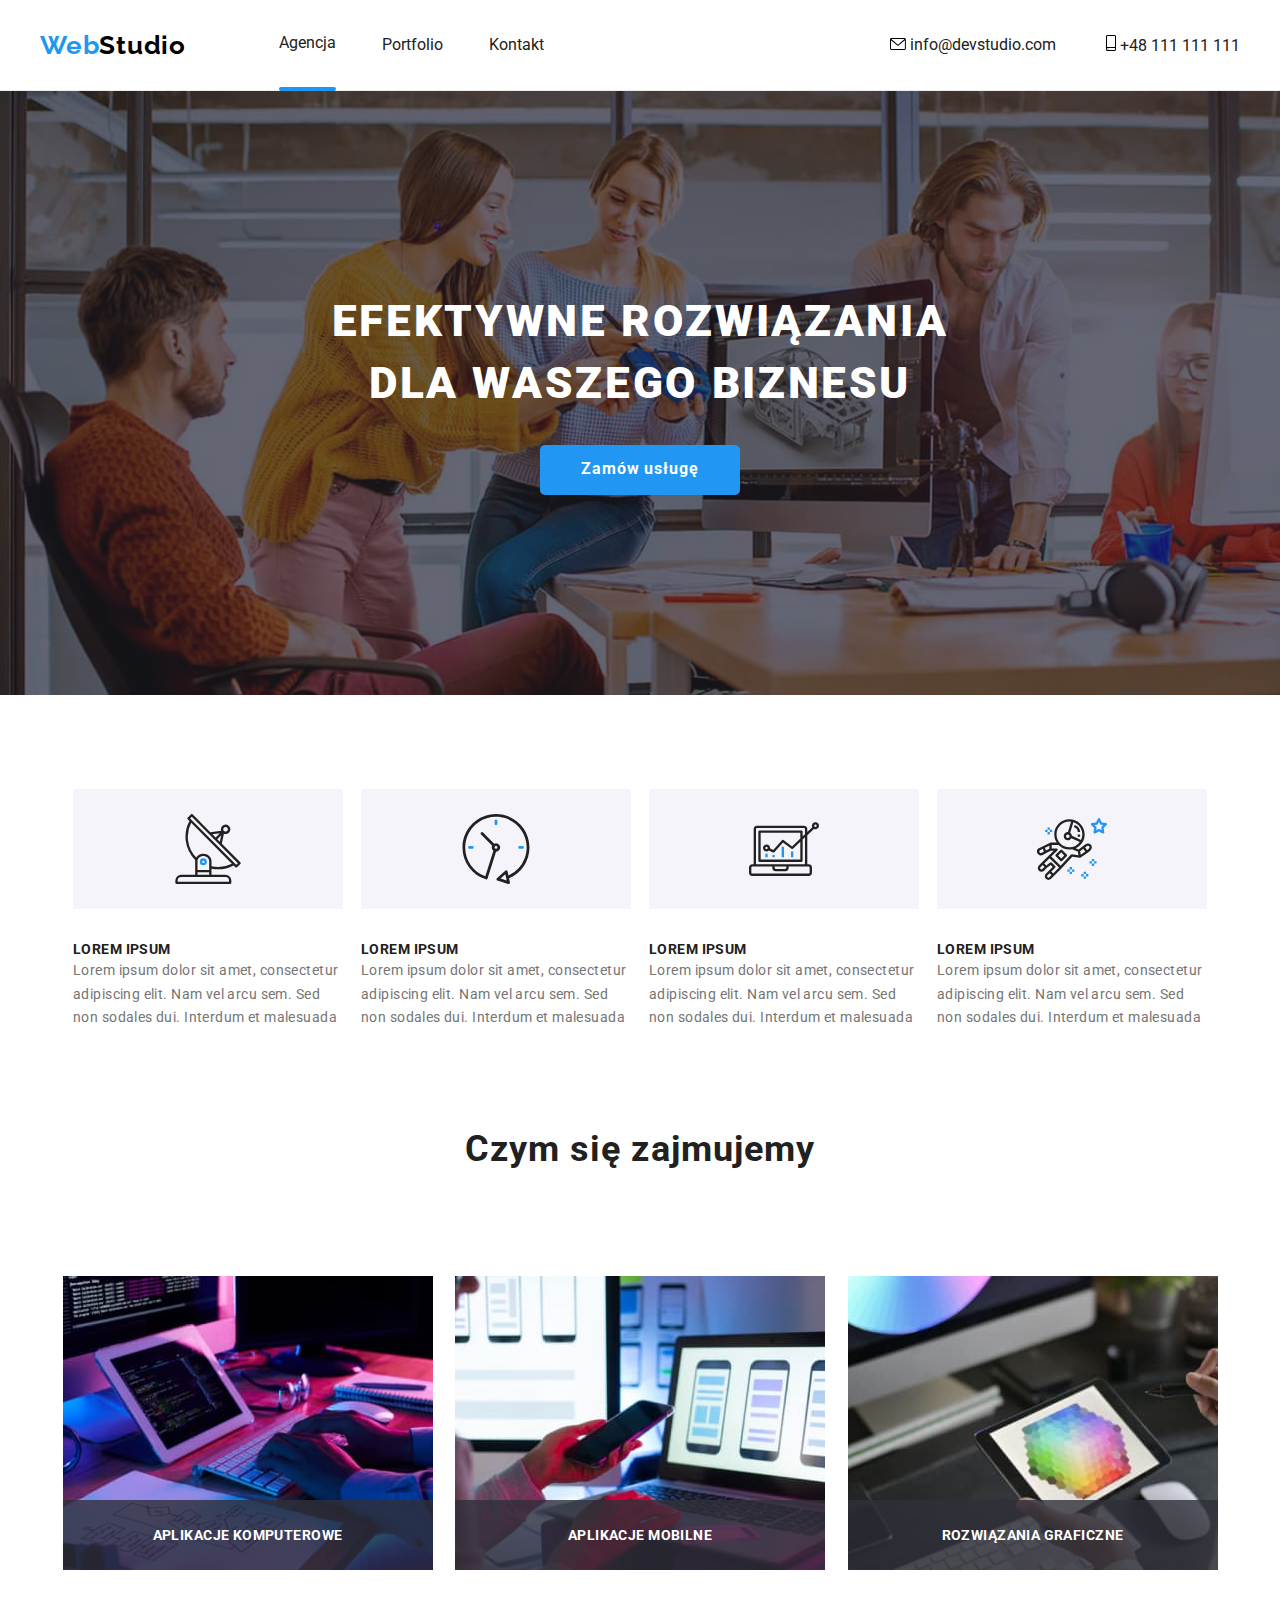
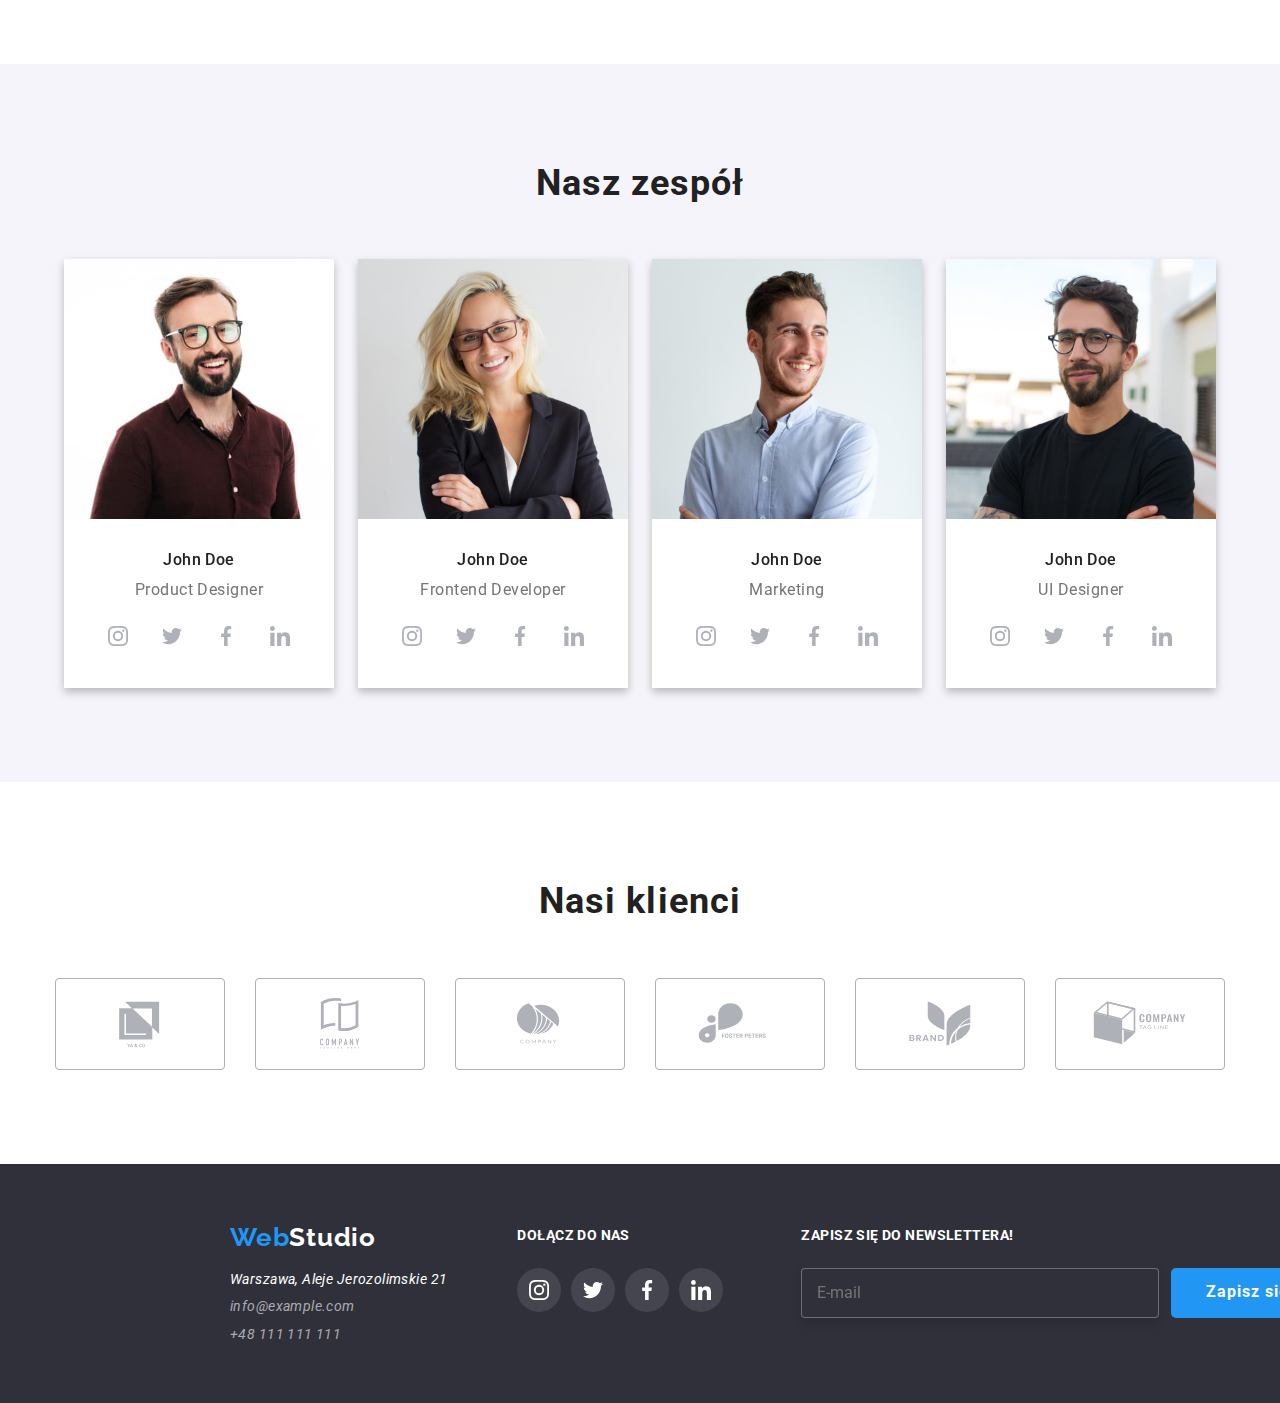
==== index.html @ e1f5998e "1" ====
<!DOCTYPE html>
<html lang="en">
  <head>
    <meta charset="UTF-8" />
    <meta http-equiv="X-UA-Compatible" content="IE=edge" />
    <meta name="viewport" content="width=device-width, initial-scale=1.0" />
    <title>Studio</title>
    <link
      rel="stylesheet"
      href="https://cdnjs.cloudflare.com/ajax/libs/modern-normalize/1.0.0/modern-normalize.min.css"
    />
    <link rel="stylesheet" href="css/styles.css" />
    <link rel="preconnect" href="https://fonts.googleapis.com" />
    <link rel="preconnect" href="https://fonts.gstatic.com" crossorigin />
    <link
      href="https://fonts.googleapis.com/css2?family=Raleway:wght@700&family=Roboto:wght@400;500;700;900&display=swap"
      rel="stylesheet"
    />
  </head>
  <body class="body">
    <div class="header-border">
      <header class="header container">
        <div class="nav-div">
          <div class="logo-div">
            <a href="index.html" class="logo"><span class="logo-blue">Web</span><span class="logo-black">Studio</span></a>
          </div>
          <nav class="navigation">
            <ul class="address-list list">
              <li class="address-list-li">
                <a href="index.html" class="subpages link active">Agencja</a>
              </li>
              <li class="address-list-li">
                <a href="portfolio.html" class="subpages link ">Portfolio</a>
              </li>
              <li class="address-list-li"><a href="#kontakt" class="subpages link">Kontakt</a></li>
            </ul>
          </nav>

          <a href="mailto:info@devstudio.com" class="subpages link header-mail"
            ><svg class="subpages" alt="mail icon" width="16" height="12">
              <use href="./images/icons.svg#icon-mail"></use>
            </svg>
            info@devstudio.com</a
          >

          <a href="tel:+48111111111" class="subpages link header-tel"
            ><svg class="phone-icon" alt="phone icon" width="10" height="16">
              <use href="./images/icons.svg#icon-phone"></use>
            </svg>
            +48 111 111 111</a
          >
        </div>
      </header>
    </div>
    <main>
      <div class="background-div">
        <section class="section container headline-main-div">
          <h1 class="headline-main">EFEKTYWNE ROZWIĄZANIA DLA WASZEGO BIZNESU</h1>
          <div class="btn-prim-div">
            <button type="button" class="btn-primary" data-modal-open>Zamów usługę</button>
          </div>
        </section>
      </div>

      <ul class="list main-description container">
        <li class="main-site-description">
          <div class="main-site-description-svg" width="270" height="120">
            <svg alt="radar" class="main-svg-descriptions-descriptions" width="70" height="70">
              <use href="./images/icons.svg#icon-antenna"></use>
            </svg>
          </div>
          <h3>LOREM IPSUM</h3>
          <p>
            Lorem ipsum dolor sit amet, consectetur adipiscing elit. Nam vel arcu sem. Sed non
            sodales dui. Interdum et malesuada
          </p>
        </li>
        <li class="main-site-description">
          <div class="main-site-description-svg" width="270" height="120">
            <svg alt="radar" class="main-svg-descriptions" width="70" height="70">
              <use href="./images/icons.svg#icon-clock"></use>
            </svg>
          </div>
          <h3>LOREM IPSUM</h3>
          <p>
            Lorem ipsum dolor sit amet, consectetur adipiscing elit. Nam vel arcu sem. Sed non
            sodales dui. Interdum et malesuada
          </p>
        </li>
        <li class="main-site-description">
          <div class="main-site-description-svg" width="270" height="120">
            <svg alt="radar" class="main-svg-descriptions" width="70" height="70">
              <use href="./images/icons.svg#icon-diagram"></use>
            </svg>
          </div>
          <h3>LOREM IPSUM</h3>
          <p>
            Lorem ipsum dolor sit amet, consectetur adipiscing elit. Nam vel arcu sem. Sed non
            sodales dui. Interdum et malesuada
          </p>
        </li>
        <li class="main-site-description">
          <div class="main-site-description-svg" width="270" height="120">
            <svg alt="radar" class="main-svg-descriptions" width="70" height="70">
              <use href="./images/icons.svg#icon-astronaut"></use>
            </svg>
          </div>
          <h3>LOREM IPSUM</h3>
          <p>
            Lorem ipsum dolor sit amet, consectetur adipiscing elit. Nam vel arcu sem. Sed non
            sodales dui. Interdum et malesuada
          </p>
        </li>
      </ul>

      <section class="section container">
        <h2 class="headline-second">Czym się zajmujemy</h2>

        <ul class="main-imgs list">
          <li class="main-imgs-li">
            <img class="main-image" src="images/job/box1.jpg" alt="komputer" width="370" height="294" />
            <span class="main-imgs-text" width="370" height="70px">Aplikacje komputerowe</span>
          </li>

          <li class="main-imgs-li">
            <img class="main-image" src="images/job/box2.jpg" alt="laptop" width="370" height="294" />
            <span class="main-imgs-text" width="370" height="70px">Aplikacje mobilne</span>
          </li>

          <li class="main-imgs-li">
            <img class="main-image" src="images/job/box3.jpg" alt="tablet" width="370" height="294" />
            <span class="main-imgs-text" width="370" height="70px">Rozwiązania graficzne</span>
          </li>
        </ul>
      </section>
      <div class="third-section-bcgd">
        <section class="container section">
          <h2 class="headline-second">Nasz zespół</h2>
          <ul class="main-crew list">
            <li class="main-crew-li">
              <figure class="main-crew-fig">
                <img src="images/crew/1.jpg" alt="John Doe" width="270" height="260" />
                <figcaption>
                  <ul class="crew-list list">
                    <li class="crew-name">John Doe</li>
                    <li class="crew-tag">Product Designer</li>
                    <ul class="social-list list">
                      <li clas="social-list-item link">
                         <a class="social-list-link" href="#">
                          <svg class="social-icon" alt="Instagram icon" width="20" height="20">
                            <use href="./images/icons.svg#icon-instagram"></use>
                          </svg>
                        </a>
                      </li>
                      <li clas="social-list-item link">
                        <a class="social-list-link" href="#">
                          <svg class="social-icon" alt="Twitter icon" width="20" height="20">
                            <use href="./images/icons.svg#icon-twitter"></use>
                          </svg>
                        </a>
                      </li>
                      <li clas="social-list-item link">
                        <a class="social-list-link" href="#">
                          <svg class="social-icon" alt="Facebook icon" width="20" height="20">
                            <use href="./images/icons.svg#icon-facebook"></use>
                          </svg>
                        </a>
                      </li>
                      <li clas="social-list-item link">
                        <a class="social-list-link" href="#">
                          <svg class="social-icon" alt="LinkedIn icon" width="20" height="20">
                            <use href="./images/icons.svg#icon-linkedin"></use>
                          </svg>
                        </a>
                      </li>
                    </ul>
                  </ul>
                </figcaption>
              </figure>
            </li>

            <li class="main-crew-li">
              <figure class="main-crew-fig">
                <img src="images/crew/2.jpg" alt="John Doe2" width="270" height="260" />
                <figcaption>
                  <ul class="crew-list list">
                    <li class="crew-name">John Doe</li>
                    <li class="crew-tag">Frontend Developer</li>
                    <ul class="social-list list">
                      <li clas="social-list-item link">
                         <a class="social-list-link" href="#">
                          <svg class="social-icon" alt="Instagram icon" width="20" height="20">
                            <use href="./images/icons.svg#icon-instagram"></use>
                          </svg>
                        </a>
                      </li>
                      <li clas="social-list-item link">
                        <a class="social-list-link" href="#">
                          <svg class="social-icon" alt="Twitter icon" width="20" height="20">
                            <use href="./images/icons.svg#icon-twitter"></use>
                          </svg>
                        </a>
                      </li>
                      <li clas="social-list-item link">
                        <a class="social-list-link" href="#">
                          <svg class="social-icon" alt="Facebook icon" width="20" height="20">
                            <use href="./images/icons.svg#icon-facebook"></use>
                          </svg>
                        </a>
                      </li>
                      <li clas="social-list-item link">
                        <a class="social-list-link" href="#">
                          <svg class="social-icon" alt="LinkedIn icon" width="20" height="20">
                            <use href="./images/icons.svg#icon-linkedin"></use>
                          </svg>
                        </a>
                      </li>
                    </ul>
                  </ul>
                </figcaption>
              </figure>
            </li>

            <li class="main-crew-li">
              <figure class="main-crew-fig">
                <img src="images/crew/3.jpg" alt="John Doe3" width="270" height="260" />
                <figcaption>
                  <ul class="crew-list list">
                    <li class="crew-name">John Doe</li>
                    <li class="crew-tag">Marketing</li>
                    <ul class="social-list list">
                      <li clas="social-list-item link">
                      <a class="social-list-link" href="#">
                          <svg class="social-icon" alt="Instagram icon" width="20" height="20">
                            <use href="./images/icons.svg#icon-instagram"></use>
                          </svg>
                        </a>
                      </li>
                      <li clas="social-list-item link">
                        <a class="social-list-link" href="#">
                          <svg class="social-icon" alt="Twitter icon" width="20" height="20">
                            <use href="./images/icons.svg#icon-twitter"></use>
                          </svg>
                        </a>
                      </li>
                      <li clas="social-list-item link">
                        <a class="social-list-link" href="#">
                          <svg class="social-icon" alt="Facebook icon" width="20" height="20">
                            <use href="./images/icons.svg#icon-facebook"></use>
                          </svg>
                        </a>
                      </li>
                      <li clas="social-list-item link">
                        <a class="social-list-link" href="#">
                          <svg class="social-icon" alt="LinkedIn icon" width="20" height="20">
                            <use href="./images/icons.svg#icon-linkedin"></use>
                          </svg>
                        </a>
                      </li>
                    </ul>
                  </ul>
                </figcaption>
              </figure>
            </li>

            <li class="main-crew-li">
              <figure class="main-crew-fig">
                <img src="images/crew/4.jpg" alt="John Doe4" width="270" height="260" />
                <figcaption>
                  <ul class="crew-list list">
                    <li class="crew-name">John Doe</li>
                    <li class="crew-tag">UI Designer</li>
                    <ul class="social-list list">
                      <li clas="social-list-item link">
                        <a class="social-list-link" href="#">
                          <svg class="social-icon" alt="Instagram icon" width="20" height="20">
                            <use href="./images/icons.svg#icon-instagram"></use>
                          </svg>
                        </a>
                      </li>
                      <li clas="social-list-item link">
                        <a class="social-list-link" href="#">
                          <svg class="social-icon" alt="Twitter icon" width="20" height="20">
                            <use href="./images/icons.svg#icon-twitter"></use>
                          </svg>
                        </a>
                      </li>
                      <li clas="social-list-item link">
                        <a class="social-list-link" href="#">
                          <svg class="social-icon" alt="Facebook icon" width="20" height="20">
                            <use href="./images/icons.svg#icon-facebook"></use>
                          </svg>
                        </a>
                      </li>
                      <li clas="social-list-item link">
                        <a class="social-list-link" href="#">
                          <svg class="social-icon" alt="LinkedIn icon" width="20" height="20">
                            <use href="./images/icons.svg#icon-linkedin"></use>
                          </svg>
                        </a>
                      </li>
                    </ul>
                  </ul>
                </figcaption>
              </figure>
            </li>
          </ul>
        </section>
      </div>
      <section class="section">
        <h2 class="headline-second">Nasi klienci</h2>
        <div class="container clients-div">
          <ul class="list clients-list">
            <li class="clients-list-li">
              <a class="client-list-link" href="#">
              <svg class="clients-list-svg" width="106" height="60">
                <use href="./images/icons.svg#icon-Logo"></use>
              </svg></a>
            </li>
            <li class="clients-list-li">
              <a class="client-list-link" href="#">
              <svg class="clients-list-svg" width="106" height="60">
                <use href="./images/icons.svg#icon-Logo1"></use>
              </svg></a>
            </li>
            <li class="clients-list-li">
              <a class="client-list-link" href="#">
              <svg class="clients-list-svg" width="106" height="60">
                <use href="./images/icons.svg#icon-Logo2"></use>
              </svg></a>
            </li>
            <li class="clients-list-li">
              <a class="client-list-link" href="#">
              <svg class="clients-list-svg" width="106" height="60">
                <use href="./images/icons.svg#icon-Logo3"></use>
              </svg></a>
            </li>
            <li class="clients-list-li">
              <a class="client-list-link" href="#">
              <svg class="clients-list-svg" width="106" height="60">
                <use href="./images/icons.svg#icon-Logo4"></use>
              </svg></a>
            </li>
            <li class="clients-list-li">
              <a class="client-list-link" href="#">
              <svg class="clients-list-svg" width="106" height="60">
                <use href="./images/icons.svg#icon-Logo5"></use>
              </svg></a>
            </li>
          </ul>
        </div>

      </section>
    </section>
    </main>

    <footer class="footer">
      <div class="container">
        <ul class="list footer-flex">
        <li><a href="index.html" class="logo"><span class="logo-blue">Web</span><span class="logo-white">Studio</span></a>
        <address class="address">
          <ul class="address-list-footer list">
            <li class="footer-list-li">
              <a href="https://goo.gl/maps/sYoEFAyqpLNGCCFF7" class="address-place subpages link"
                >Warszawa, Aleje Jerozolimskie 21</a
              >
            </li>
            <li class="footer-list-li">
              <a href="mailto:info@example.com" class="address-mail subpages link"
                >info@example.com</a
              >
            </li>
            <li class="footer-list-li">
              <a href="tel:+48111111111" class="address-phone subpages link">+48 111 111 111</a>
            </li>
          </ul>
        </address></li>
        <li><div class="social-link-footer">
          <h3 class="footer-sign footer-form-head">Dołącz do nas</h3>
          <ul class="social-footer list">
                      <li clas="social-footer-item link">
                        <a class="social-a-footer" href="#">
                          <svg class="social-icon-footer" alt="Instagram icon" width="20" height="20">
                            <use href="./images/icons.svg#icon-instagram"></use>
                          </svg>
                        </a>
                      </li>
                      <li clas="social-footer-item link">
                        <a class="social-a-footer" href="#">
                          <svg class="social-icon-footer" alt="Twitter icon" width="20" height="20">
                            <use href="./images/icons.svg#icon-twitter"></use>
                          </svg>
                        </a>
                      </li>
                      <li clas="social-footer-item link">
                        <a class="social-a-footer" href="#">
                          <svg class="social-icon-footer" alt="Facebook icon" width="20" height="20">
                            <use href="./images/icons.svg#icon-facebook"></use>
                          </svg>
                        </a>
                      </li>
                      <li clas="social-footer-item link">
                        <a class="social-a-footer" href="#">
                          <svg class="social-icon-footer" alt="LinkedIn icon" width="20" height="20">
                            <use href="./images/icons.svg#icon-linkedin"></use>
                          </svg>
                        </a>
                      </li>
                    </ul></div></li>
        <li class="footer-form">
          <h2 class="footer-form-head">Zapisz się do newslettera!</h2>
          <form action="#">
            <span class="footer-form-span">
              <label for=""><input type="text" class="form-text" placeholder="E-mail"></label>
              <button type="button" class="form-btn">Zapisz się
              <svg class="footer-form-svg">
                <use href="./images/icons.svg#icon-plane"></use>
              </svg>
            </button>
            </span>
          </form>
        </li>
        </ul>
      </div>
    </footer>

    <div class="backdrop is-hidden" data-modal>
      <div class="modal"><svg type="button" class="close-btn" data-modal-close width="18" height="18">
        <use href="./images/icons.svg#icon-x"></use></button></svg>
        <h2 class="modal-title">Zostaw swoje dane w formularzu poniżej</h2>
        <form class="form" action="#">
          <label for="user-name" class="modal-set">
            Imię
            <span class="modal-form-input-box"><input type="text" name="username" class="modal-form-input-area"/>
          <svg class="modal-svg" width="18" height="18" alt="icon of person">
            <use href="./images/icons.svg#icon-person"></use>
          </svg></span></label>
         <label for="user-name" class="modal-set" class="modal-form-input-box">
            Telefon
            <span class="modal-form-input-box"><input type="text" name="phone" class="modal-form-input-area"/>
          <svg class="modal-svg" width="18" height="18" alt="icon of person">
            <use href="./images/icons.svg#icon-tel"></use>
          </svg></span></label>
          <label for="user-name" class="modal-set">
            Email
            <span class="modal-form-input-box"><input type="text" name="email" class="modal-form-input-area"/>
          <svg class="modal-svg" width="18" height="18" alt="icon of person">
            <use href="./images/icons.svg#icon-mailto"></use>
          </svg></span></label>
          <label for="user-name" class="modal-set">
            Komentarz
            <span class="modal-textarea">
              <textarea name="comments" rows="5" class="modal-form-textarea" placeholder="Wprowadź tekst">
              </textarea></span></label>
            <span class="modal-form-policy">
              <input type="checkbox" name="user-policy" class="policy-check visually-hiden" id="user-policy"/>
              <label for="user-policy" class="policy-text">
                Oświadczam iż akceptuję <a href="#" class="policy-link">Regulamin</a> i <a href="#" class="policy-link">Politykę Prywatności.</a></label>
            </span>
          <button type="submit" class="submit-btn">Wyślij</button>
        </form>
      </div>
    </div>
    <script src="./js/modal.js"></script>
  </body>
</html>
---- css/styles.css ----
:root {
  --blue: #2196f3;
  --black: #212121;
  --grey: #757575;
  --background: #2f303a;
  --white: #ffffff;
  --logo-font: 'Raleway';
  --body-font: 'Roboto';
  --btn-background: #f5f4fa;
  --portfolio-frames: #eeeeee;
  --header-border: #ECECEC;
  --svg-color:#afb1b8;
  --gradient:rgba(47, 48, 58, 0.4);

}

body {
  font-family: var(--body-font);
  font-style: normal;
  color: var(--grey);
  max-width: 1600px;
  margin: 0 auto;
}

h1, h2, h3, h4, h5, h6,
ul, ol , p{
margin: 0;
padding: 0;
}

 .container {
   width: 1200px;
   padding:  0px 15px;
   margin-right: auto;
   margin-left: auto;
 }
 img{
   display: block;
 }


/* =========================================== HEADER & FOOTER ============================================= */
.logo{
  text-decoration: none;
}
.logo-blue,
.logo-black,
.logo-white {
  font-family: var(--logo-font);
  font-weight: 700;
  font-size: 26px;
  line-height: 1;

  /* identical to box height */
  letter-spacing: 0.03em;
}

.logo-blue {
  color: var(--blue);
}
.logo-black {
  color: black;
}
.logo-white {
  color: var(--white);
}
.subpages,
.header-tel,
.header-mail {
  text-decoration: none;
  color: var(--black);

  transition-property: color, fill;
  transition-duration: 250ms;
  transition-timing-function: cubic-bezier(0.4, 0, 0.2, 1);
  transition-delay: 0;
 
}
.subpages:hover,
.subpages:focus{
  color: var(--blue);
  transform: color;
}
.address-place,
.address-mail,
.address-phone {
  font-weight: 400;
  font-size: 14px;
  line-height: 1;
 
  /* or 171% */
  letter-spacing: 0.03em;
}
.address-place {
  color: rgb(255, 255, 255);
}
.address-mail,
.address-phone {
  color: rgba(255, 255, 255, 0.6);
}
.footer {
  background-color: var(--background);
  padding: 60px 215px;
}
.list {
  list-style: none;
}
.link{
  text-decoration: none;
}
.nav-div {
  display: flex;
  align-items: center;
}
.header-border{
border-bottom: 1px solid var(--header-border);
}
.header{
  
  color:var(--grey);
  padding: 32px 0px;
}
.logo-div{
  margin-right: 93px;
 
}
.address-list{
  display: flex;
  align-items: center;
}
.address-list-li:not(:last-child) {
  margin-right: 46px;
}
.header-mail{
  margin-left: auto;
  margin-right: 50px;
}


.footer-list-li:not(:last-child){
padding-bottom: 9px;
}
.footer-list-li:first-child{
  padding-top: 20px;
}
.header-tel:hover,
.header-tel:focus,
.header-mail:hover,
.header-mail:focus{
  color: var(--blue);
  fill: var(--blue);
}
.social-link-footer{
  width: 206px;
  height: 80px; 
}
.footer-flex{
  display: flex;
  flex-wrap: wrap;
  justify-content: left;
  /* align-items: center; */
}

.social-a-footer{
  display: flex;
  align-items: center;
  justify-content: space-around;
  width: 44px;
  height: 44px;
  border-radius:100%;
  background: rgba(255, 255, 255, 0.1);
  fill: var(--white);
  transition-property: background;
  transition-duration: 250ms;
  transition-timing-function: cubic-bezier(0.4, 0, 0.2, 1);
  transition-delay: 0;
}
.social-a-footer:hover,
.social-a-footer:focus{
  background: var(--blue);
  fill: var(--white);
  transform: background;
}

.social-footer{
  display: flex;
  align-items: center;
  justify-content: space-between;
  height: 44px;
}
.address{
  margin-right: 70px;
  
}
.footer-sign{
  color: var(--white);
  font-weight: 700;
  margin-bottom: 20px;
}

.footer-form-head{
  font-size: 14px;
  line-height: 1.71;
  letter-spacing: 0.03em;
  text-transform: uppercase;
  color: var(--white);
  margin-bottom: 20px;
}
.footer-form-span{
  display: flex;
  width: 100%;
}
.footer-form{
  margin-left: 78px;
}
.form-text{
  display: block;
  width: 358px;
  height: 50px;
  background-color:var(--background);
  border: 1px solid rgba(255, 255, 255, 0.3);
  box-sizing: border-box;
  filter: drop-shadow(0px 4px 4px rgba(0, 0, 0, 0.15));
  border-radius: 4px;
  color: var(--grey);
  padding: 16px 15px;
  margin-right: 12px;
}
.footer-form-svg{
  width: 24px;
  height: 24px;
  margin-left: 24px;
}


/* =============================================== BUTTONS ================================================== */
.btn-primary,
.submit-btn,
.form-btn{
  width: 200px;
  height: 50px;
  background-color: var(--blue);
  font-weight: 700;
  font-size: 16px;
  letter-spacing: 0.06em;
  cursor: pointer;
  color: var(--white);
  border-radius: 5px;
  border: none;
  display: block;
}

.btn-list {
  height: 38px;
  background-color: var(--btn-background);
  border-radius: 5px;
  cursor: pointer;
  border: none;

  transition-property: color,
  background-color, box-shadow;
  transition-duration: 250ms;
  transition-timing-function: cubic-bezier(0.4, 0, 0.2, 1);
  transition-delay: 0;
}
.btn-list:hover,
.btn-list:focus {
  background-color: var(--blue);
  color: var(--white);
  box-shadow: 0px 3px 1px rgba(0, 0, 0, 0.1),
  0px 1px 2px rgba(0, 0, 0, 0.08),
  0px 2px 2px rgba(0, 0, 0, 0.12);
  font-weight: bold;
  transform: color, background-color, box-shadow;
}
.close-btn{
  position: absolute;
  width: 30px;
  height: 30px;
  padding: 5px;
  top: 8px;
  right: 8px;
  border: 1px solid rgba(0, 0, 0, 0.1);
  border-radius: 50%;
  cursor: pointer;
  background-color: var(--white);
}
.submit-btn{
  margin: 0 auto;
}
.form-btn {
  display: flex;
  align-items: center;
  justify-content: center;
}
/* ================================================= MAIN SITE ============================================ */
.headline-main {
  font-weight: 900;
  font-size: 44px;
  width: 695px;
  line-height: 1.4;
  text-align: center;
  letter-spacing: 0.06em;
  text-transform: uppercase;
  color: var(--white);
  padding-top: 106px;
  padding-bottom: 30px;
  
}
.headline-second {
  font-weight: 700;
  font-size: 36px;
  line-height: 1.43;
  text-align: center;
  letter-spacing: 0.03em;
  color: var(--black);
  padding-bottom: 50px;
}

.main-site-description > h3 {
  font-weight: 700;
  font-size: 14px;
  line-height: 1.43;
  letter-spacing: 0.03em;
  text-transform: uppercase;
  color: var(--black);
}
.main-site-description > p {
  font-size: 14px;
  line-height: 1.71;
  letter-spacing: 0.03em;
  width: 270px;
}

.crew-name {
  font-weight: 500;
  font-size: 16px;
  line-height: 1.43;

  /* identical to box height */
  letter-spacing: 0.03em;
  color: var(--black);
  padding-top: 30px;
  padding-bottom: 10px;
}
.crew-tag {
  font-size: 16px;
  line-height: 1;
  /* identical to box height */
  letter-spacing: 0.03em;
  padding-bottom: 16px;
}
.crew-name,
.crew-tag{
text-align: center;
}
.headline-main-div {
  display: flex;
  justify-content: center;
  align-items: center;
  flex-direction: column;
}
.background-div{
   background-image:linear-gradient(
     var(--gradient),
    var(--gradient)), 
    url(../images/main.jpg);
   background-size: cover;
  
}
.btn-prim-div{
  padding-bottom: 106px;
  
}
.section{
  padding: 94px 0px;
}
.main-description,
.main-imgs,
.main-crew{
  display: flex;
  align-items: center;
  justify-content: space-evenly;
  flex-direction: row;
}
.main-description{
  padding-top: 94px;
}

.main-crew-li{
  border-bottom-left-radius: 5px;
  border-bottom-right-radius: 5px;
  filter: drop-shadow(0px 4px 4px rgba(0, 0, 0, 0.25));
}
.main-crew-fig{
  margin: 0px;
  background-color: var(--white);
}
.main-imgs-li {
  padding-top: 50px;
}
.third-section-bcgd{
  background-color: var(--btn-background);
}

.main-site-description-svg{
  display: flex;
  background-color: var(--btn-background);
  padding: 25px 100px;
  margin-bottom: 30px;
}
.social-list {
  display: flex;
  align-items: center;
  justify-content: space-between;
  padding:0 32px 30px;
}
.social-list-link {
  display: flex;
  width: 44px;
  height: 44px;
  border-radius: 50%;
  align-items: center;
  justify-content: center;
  fill: var(--svg-color);
  
  transition-property: fill,
  background-color;
  transition-duration: 250ms;
  transition-timing-function: cubic-bezier(0.4, 0, 0.2, 1);
  transition-delay: 0;
}
.social-list-link:hover,
.social-list-link:focus {
  background-color: var(--blue);
  fill: var(--white);
  transform: fill, background-color;
}
.social-icon {
  display: flex;
  align-items: center;
  justify-content: center;
}



.clients-list{
  display: flex;
  justify-content: space-between;
  align-items: center;
  
}
.client-list-link {
  display: flex;
  justify-content: center;
  align-items: center;
  padding: 16px 32px;
  width: 170px;
  height: 92px;
  border: 1px solid var(--svg-color);
  border-radius: 4px;
  fill: var(--svg-color);
  transition-property: fill, border;
  transition-duration: 250ms;
  transition-timing-function: cubic-bezier(0.4, 0, 0.2, 1);
  transition-delay: 0;
}

.client-list-link:hover,
.client-list-link:focus {
  fill: var(--blue);
  border: 1px solid var(--blue);
  transform: fill, border;
}
.main-imgs-li{
  position: relative; 
}
.main-imgs-li > .main-imgs-text {
  position: absolute;
  background: rgba(47, 48, 58, 0.8);
  color: var(--white);
  bottom: 0;
  left: 0;
  width: 370px;
  height: 70px;
  text-align: center;
  font-weight: 700;
  font-size: 14px;
  text-transform: uppercase;
  letter-spacing: 0.03em;
  padding-top: 27px;
}
.active::after{
  content: "";
  display: block;
  border-bottom: 4px solid var(--blue);
  border-radius: 2px;
  transform: translateY(35px);
}

/* ============================================== PORTFOLIO =================================================== */
.portfolio-title {
  font-weight: 700;
  font-size: 18px;
  line-height: 2;
  

  /* identical to box height, or 200% */
  letter-spacing: 0.06em;
  color: var(--black);
}


.portfolio-img-text {
  font-size: 16px;
  line-height: 1.88;
  padding-bottom: 20px;
  /* identical to box height, or 188% */
  letter-spacing: 0.03em;
}

.portfolio-buttons{
  display: flex;
  justify-content: center;
  align-items: center;
  padding-bottom: 34px;
}
.btn-list-li:not(:last-child){
  margin-right: 8px;
}
.btn-all{
  width: 121px;
}
.btn-pages{
  width: 93px;
}
.btn-app{
  width: 114px;
}
.btn-design{
  width: 91px;
}
.btn-marketing{
  width: 121px;
}
.portfolio-grid{
  display: flex;
  justify-content: space-around;
  align-items: center;
  flex-wrap: wrap;
  flex-basis: calc((100% - 30px) / 3);
  
}

.portfolio-grid-li:nth-child(-n+6){
margin-bottom: 30px;
}

.portfolio-fig{
  margin: 0;
}
.portfolio-figcap{
  padding-top: 20px;
  padding-left: 24px;
  border-bottom: 1px solid var(--portfolio-frames);
  border-left: 1px solid var(--portfolio-frames);
  border-right: 1px solid var(--portfolio-frames);

}
.portfolio-grid-li{
  transition-property: box-shadow;
  transition-duration: 250ms;
  transition-timing-function: cubic-bezier(0.4, 0, 0.2, 1);
  transition-delay: 0;
}
.portfolio-grid-li:hover,
.portfolio-grid-li:focus{
  box-shadow: 0px 1px 1px rgba(0, 0, 0, 0.12),
  0px 4px 4px rgba(0, 0, 0, 0.06),
  1px 4px 6px rgba(0, 0, 0, 0.16);
transform: box-shadow;}

.hidden-box{
  position: relative;
  overflow: hidden;
}
.overlay {
  position: absolute;
  top: 0;
  left: 0;
  width: 100%;
  height: 100%;
  transition-property: color, translateY(100%);
  transition-duration: 250ms;
  transition-timing-function: cubic-bezier(0.4, 0, 0.2, 1);
  transition-delay: 0;
  background-color: rgba(33, 150, 243, 0.9);
  transform: translateY(100%);
  font-size: 18px;
  color: var(--white);
  padding: 49px 45px 49px 24px;
  line-height: 1.56;
  letter-spacing: 0.03em;
}
.portfolio-fig:hover .overlay{
  transform: translateY(0);
 
}



/* ============================================== MODAL BOX =================================================== */
.backdrop{
position: fixed;
background-color: rgba(0, 0, 0, 0.2);
left: 0;
top: 0;
width: 100%;
height: 100%;
transition: opacity 250ms cubic-bezier(0.4, 0, 0.2, 1);

}
.is-hidden{
  opacity: 0;
  pointer-events: none;
  
}
.modal{
  position: absolute;
  background-color: var(--white);
  box-shadow: 0px 1px 3px rgba(0, 0, 0, 0.12),
  0px 1px 1px rgba(0, 0, 0, 0.14),
  0px 2px 1px rgba(0, 0, 0, 0.2);
  border-radius: 4px;
  width: 528px;
  min-height: 581px;
  top: 50%;
  left: 50%;
  transform: translate(-50%, -50%);
  
}
.modal-title{
  font-weight: 700;
  font-size: 20px;
  line-height: 1.15;
  text-align: center;
  letter-spacing: 0.03em;
  color: var(--black);
  margin-bottom: 12px;
}
.modal{
  padding: 40px;
}

.form{
  margin-top: 12px;
}

.modal-set{
  font-size: 12px;
  line-height: 1.167;
  letter-spacing: 0.01em;
  color: var(--grey);
  margin-bottom: 10px;
}
.modal-form-input-box{
    display: block;
    position: relative;
    margin-top: 4px;
    margin-bottom: 10px;
    height: 40px;
}
.modal-form-input-area{
  width: 100%;
  height: 40px;
  border: 1px solid rgba(33, 33, 33, 0.2);
  border-radius: 4px;
  transition: border-color 250ms cubic-bezier(0.4, 0, 0.2, 1);
}

.modal-form-textarea{
  resize: none;
  width: 100%;
  height: 120px;
  border: 1px solid rgba(33, 33, 33, 0.2);
  border-radius: 4px;
  transition: border-color 250ms cubic-bezier(0.4, 0, 0.2, 1);
  padding: 16px 12px;
  color: var(--black);
}
.modal-form-textarea::placeholder {
  font-size: 12px;
  line-height: 1.167;
  letter-spacing: 0.01em;
  color: rgba(117, 117, 117, 0.5);
}

.modal-textarea{
  display: block;
  position: relative;
  margin-top: 4px;
  margin-bottom: 10px;
  
}
.modal-svg{
  position: absolute;
  left: 12px;
  top: 50%;
  transform: translateY(-50%);
  transition: fill 250ms cubic-bezier(0.4, 0, 0.2, 1);
  fill: var(--black);
}

.modal-form-input-area:focus,
.modal-form-textarea:focus
{
  border-color: var(--blue);
  outline: none;
}

.modal-form-input-area:focus + .modal-svg{
  fill: var(--blue);
}

.modal-form-input-area{
  padding-left: 35px;
}

.policy-link{
  display: inline-block;
  margin-left: 3px;
  margin-right: 3px;
  color: var(--blue);
}

.policy-text::before{
  display: inline-block;
  content:"";
  background-image: url("data:image/svg+xml;charset=utf8,%3Csvg width='16' height='16' viewBox='0 0 16 16' fill='none' xmlns='http://www.w3.org/2000/svg'%3E%3Cpath d='M14.2222 1.66667V13.3333H1.77778V1.66667H14.2222ZM14.2222 0H1.77778C0.8 0 0 0.75 0 1.66667V13.3333C0 14.25 0.8 15 1.77778 15H14.2222C15.2 15 16 14.25 16 13.3333V1.66667C16 0.75 15.2 0 14.2222 0Z' fill='%23212121'/%3E%3C/svg%3E");
  width: 16px;
  height: 16px;
  margin-right: 8px;
  transition: opacity 250ms cubic-bezier(0.4, 0, 0.2, 1);
  opacity: 0.85;
 }

 .policy-check:checked + .policy-text::before{
  background-image: url("data:image/svg+xml;charset=utf8,%3Csvg width='16' height='16' viewBox='0 0 16 16' fill='none' xmlns='http://www.w3.org/2000/svg'%3E%3Crect width='16' height='15' rx='2' fill='%232196F3'/%3E%3Cpath d='M3.95703 7.75166L3.88825 7.68604L3.81923 7.75141L2.93123 8.59258L2.85486 8.66492L2.93097 8.73753L6.42671 12.0724L6.49574 12.1382L6.56476 12.0724L14.069 4.91352L14.1449 4.84116L14.069 4.76881L13.1873 3.92764L13.1183 3.86183L13.0493 3.92761L6.49577 10.1735L3.95703 7.75166Z' fill='white' stroke='white' stroke-width='0.2'/%3E%3C/svg%3E");
  opacity: 1;
 }

.visually-hiden {
  -moz-appearance: none;
  -webkit-appearance: none;
  appearance: none;
}

.policy-text{
  display: flex;
  justify-content: center;
  align-items: center;
  font-size: 14px;
  line-height: 1.71;
  letter-spacing: 0.03em;
  color: var(--grey);
  margin-bottom: 30px;
}
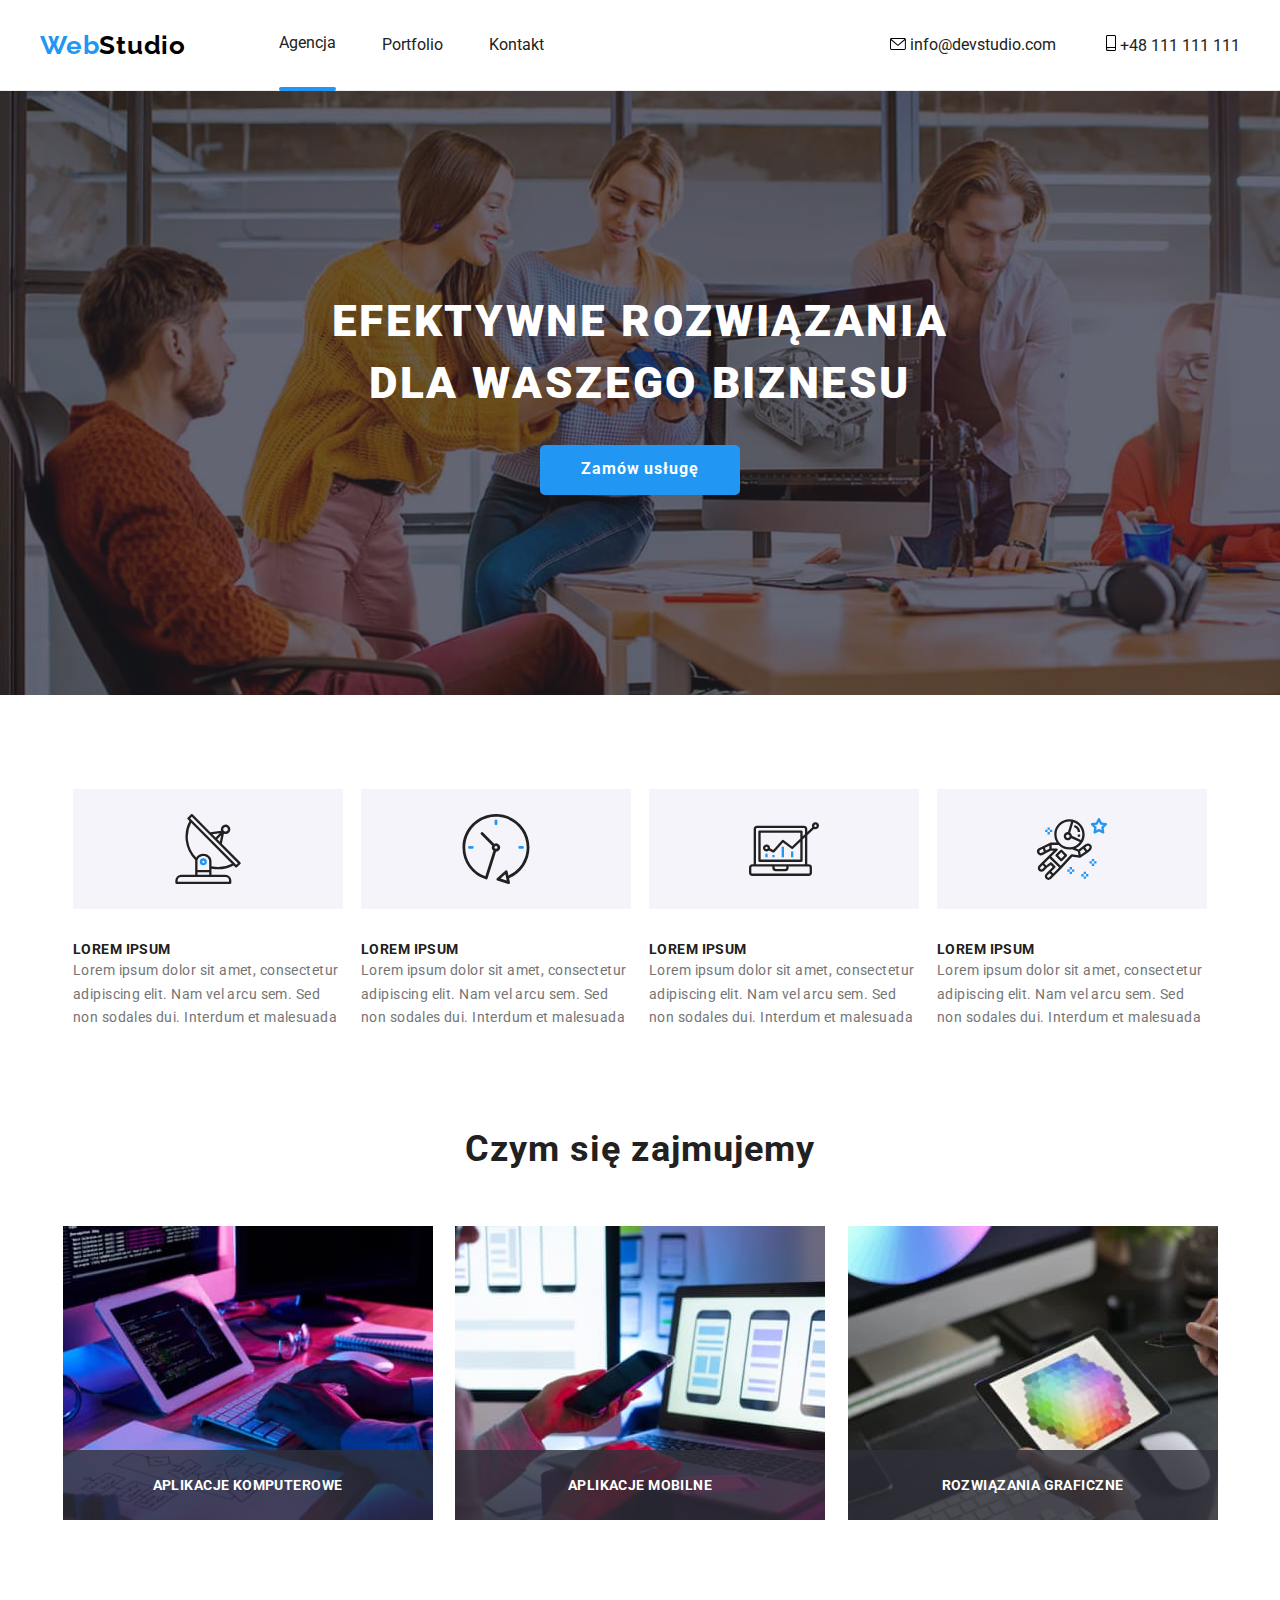
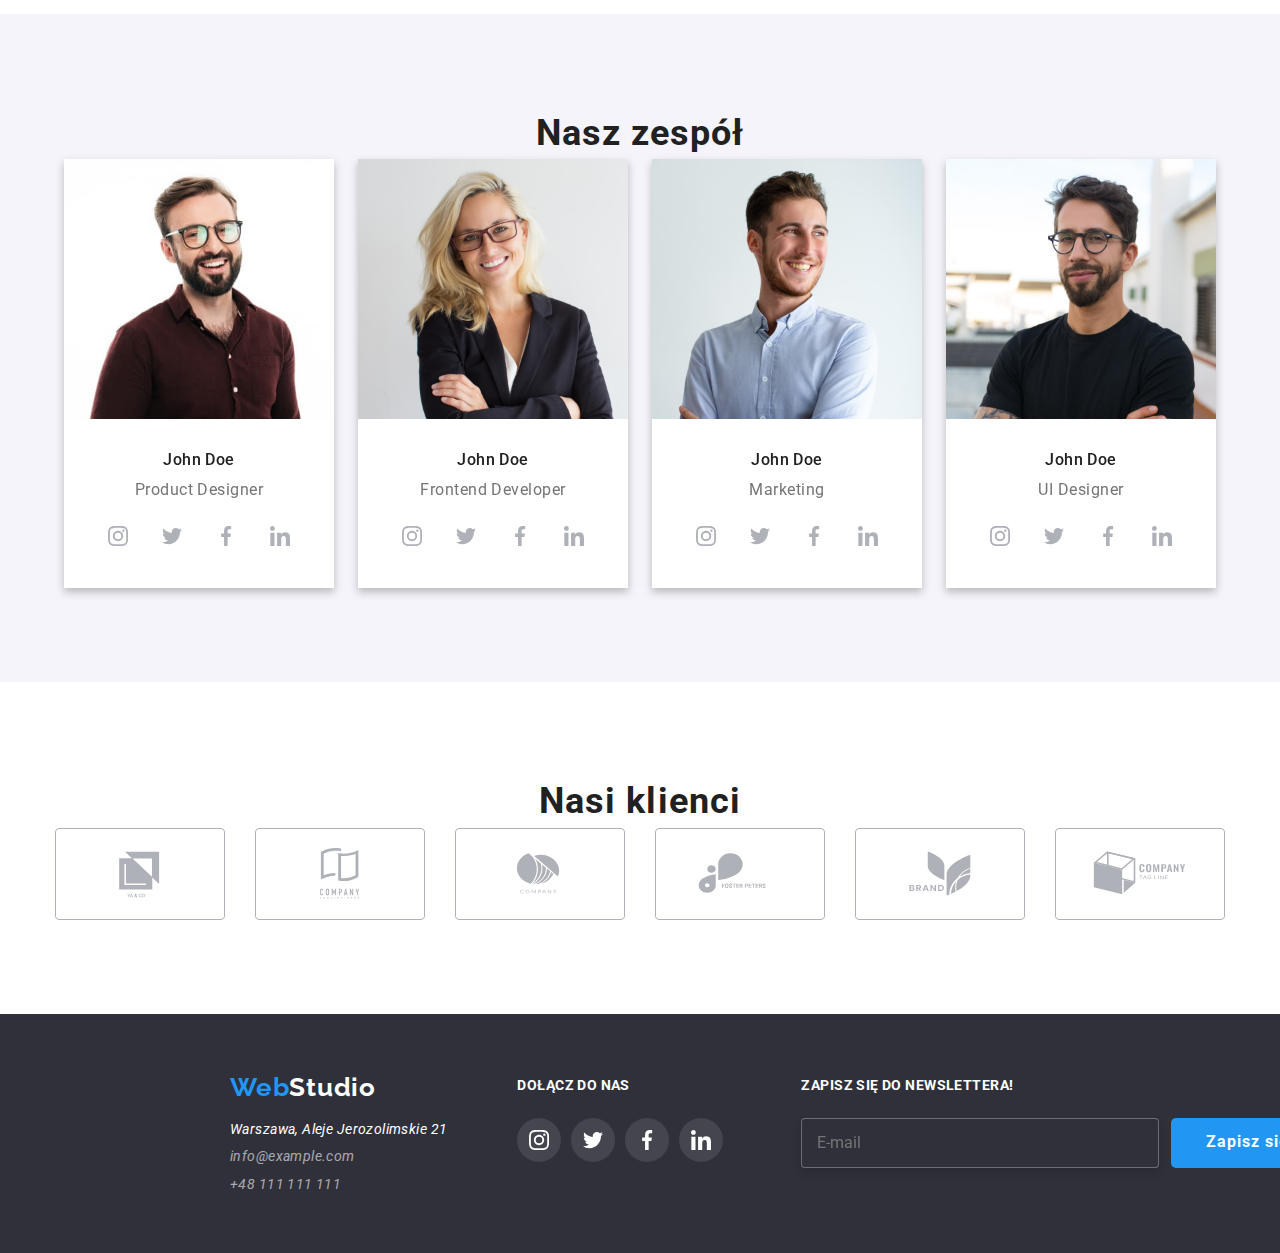
==== commit f08934bc: "3" ====
--- a/index.html
+++ b/index.html
@@ -412,7 +412,7 @@
           <form action="#">
             <span class="footer-form-span">
               <label for=""><input type="text" class="form-text" placeholder="E-mail"></label>
-              <button type="button" class="form-btn">Zapisz się
+              <button type="submit" class="form-btn">Zapisz się
               <svg class="footer-form-svg">
                 <use href="./images/icons.svg#icon-plane"></use>
               </svg>
@@ -429,25 +429,25 @@
         <use href="./images/icons.svg#icon-x"></use></button></svg>
         <h2 class="modal-title">Zostaw swoje dane w formularzu poniżej</h2>
         <form class="form" action="#">
-          <label for="user-name" class="modal-set">
+          <label for="username" class="modal-set">
             Imię
             <span class="modal-form-input-box"><input type="text" name="username" class="modal-form-input-area"/>
           <svg class="modal-svg" width="18" height="18" alt="icon of person">
             <use href="./images/icons.svg#icon-person"></use>
           </svg></span></label>
-         <label for="user-name" class="modal-set" class="modal-form-input-box">
+         <label for="user-phone" class="modal-set" class="modal-form-input-box">
             Telefon
             <span class="modal-form-input-box"><input type="text" name="phone" class="modal-form-input-area"/>
           <svg class="modal-svg" width="18" height="18" alt="icon of person">
             <use href="./images/icons.svg#icon-tel"></use>
           </svg></span></label>
-          <label for="user-name" class="modal-set">
+          <label for="user-mail" class="modal-set">
             Email
             <span class="modal-form-input-box"><input type="text" name="email" class="modal-form-input-area"/>
           <svg class="modal-svg" width="18" height="18" alt="icon of person">
             <use href="./images/icons.svg#icon-mailto"></use>
           </svg></span></label>
-          <label for="user-name" class="modal-set">
+          <label for="comments" class="modal-set-last">
             Komentarz
             <span class="modal-textarea">
               <textarea name="comments" rows="5" class="modal-form-textarea" placeholder="Wprowadź tekst">
--- a/css/styles.css
+++ b/css/styles.css
@@ -314,7 +314,7 @@
   text-align: center;
   letter-spacing: 0.03em;
   color: var(--black);
-  padding-bottom: 50px;
+  /* padding-bottom: 50px; */
 }
 
 .main-site-description > h3 {
@@ -663,6 +663,12 @@
   color: var(--grey);
   margin-bottom: 10px;
 }
+.modal-set-last{
+  font-size: 12px;
+  line-height: 1.167;
+  letter-spacing: 0.01em;
+  color: var(--grey);
+}
 .modal-form-input-box{
     display: block;
     position: relative;
@@ -688,7 +694,7 @@
   padding: 16px 12px;
   color: var(--black);
 }
-.modal-form-textarea::placeholder {
+.modal-form-textarea:placeholder-shown {
   font-size: 12px;
   line-height: 1.167;
   letter-spacing: 0.01em;
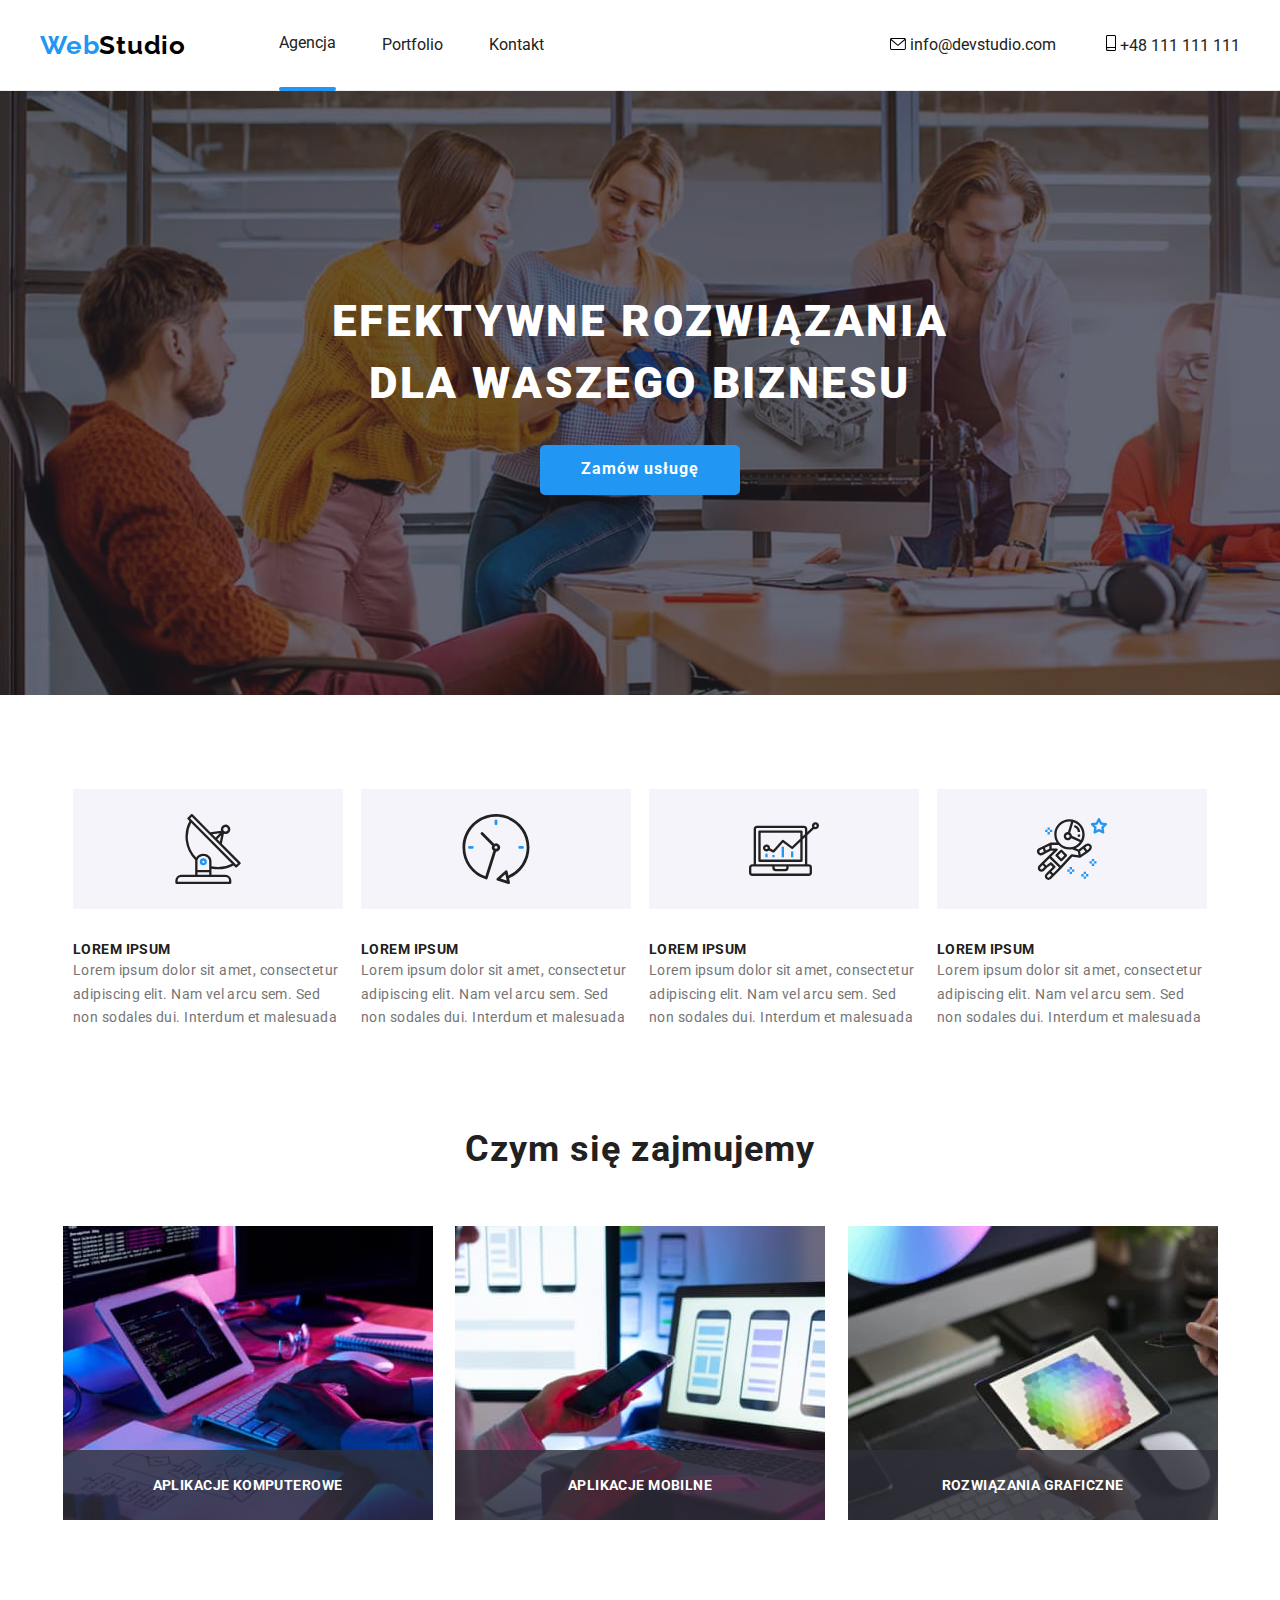
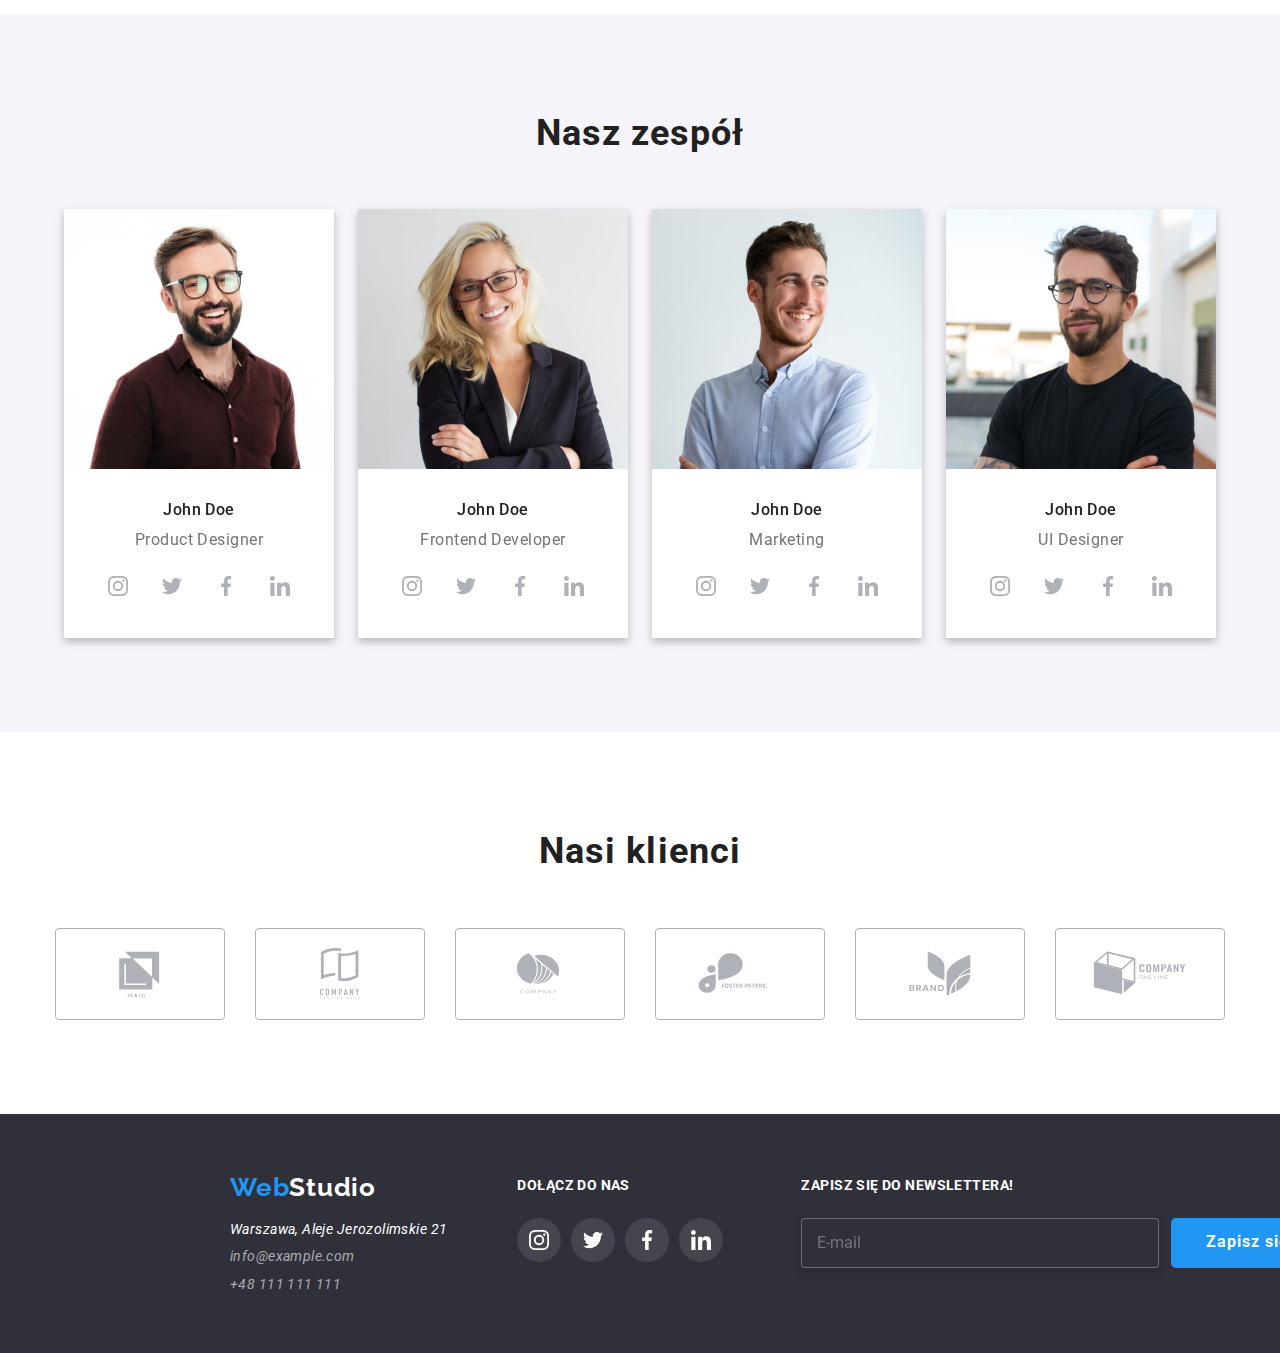
==== commit e3f783cf: "Update index.html" ====
--- a/index.html
+++ b/index.html
@@ -450,7 +450,7 @@
           <label for="comments" class="modal-set-last">
             Komentarz
             <span class="modal-textarea">
-              <textarea name="comments" rows="5" class="modal-form-textarea" placeholder="Wprowadź tekst">
+              <textarea placeholder="Wprowadź tekst" name="comments" rows="5" class="modal-form-textarea" >
               </textarea></span></label>
             <span class="modal-form-policy">
               <input type="checkbox" name="user-policy" class="policy-check visually-hiden" id="user-policy"/>
--- a/css/styles.css
+++ b/css/styles.css
@@ -314,7 +314,7 @@
   text-align: center;
   letter-spacing: 0.03em;
   color: var(--black);
-  /* padding-bottom: 50px; */
+  padding-bottom: 50px;
 }
 
 .main-site-description > h3 {
@@ -396,9 +396,7 @@
   margin: 0px;
   background-color: var(--white);
 }
-.main-imgs-li {
-  padding-top: 50px;
-}
+
 .third-section-bcgd{
   background-color: var(--btn-background);
 }
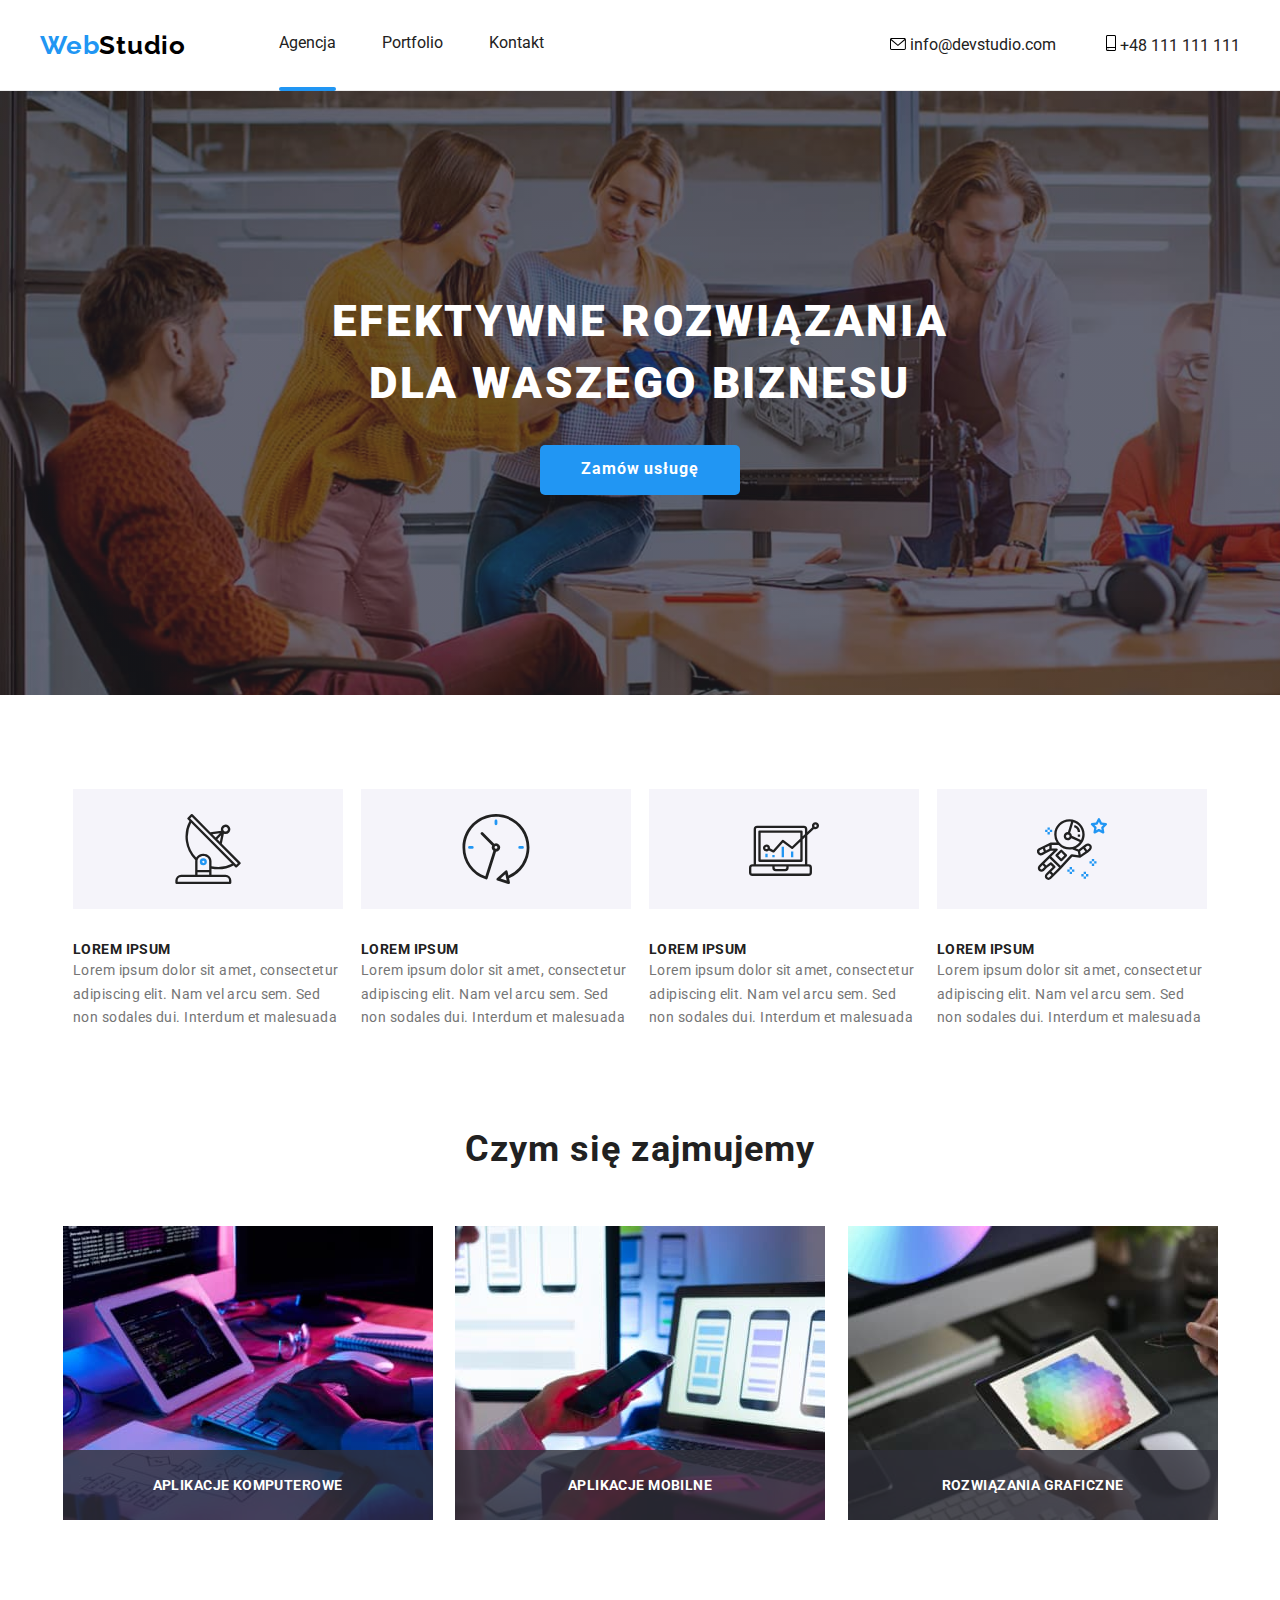
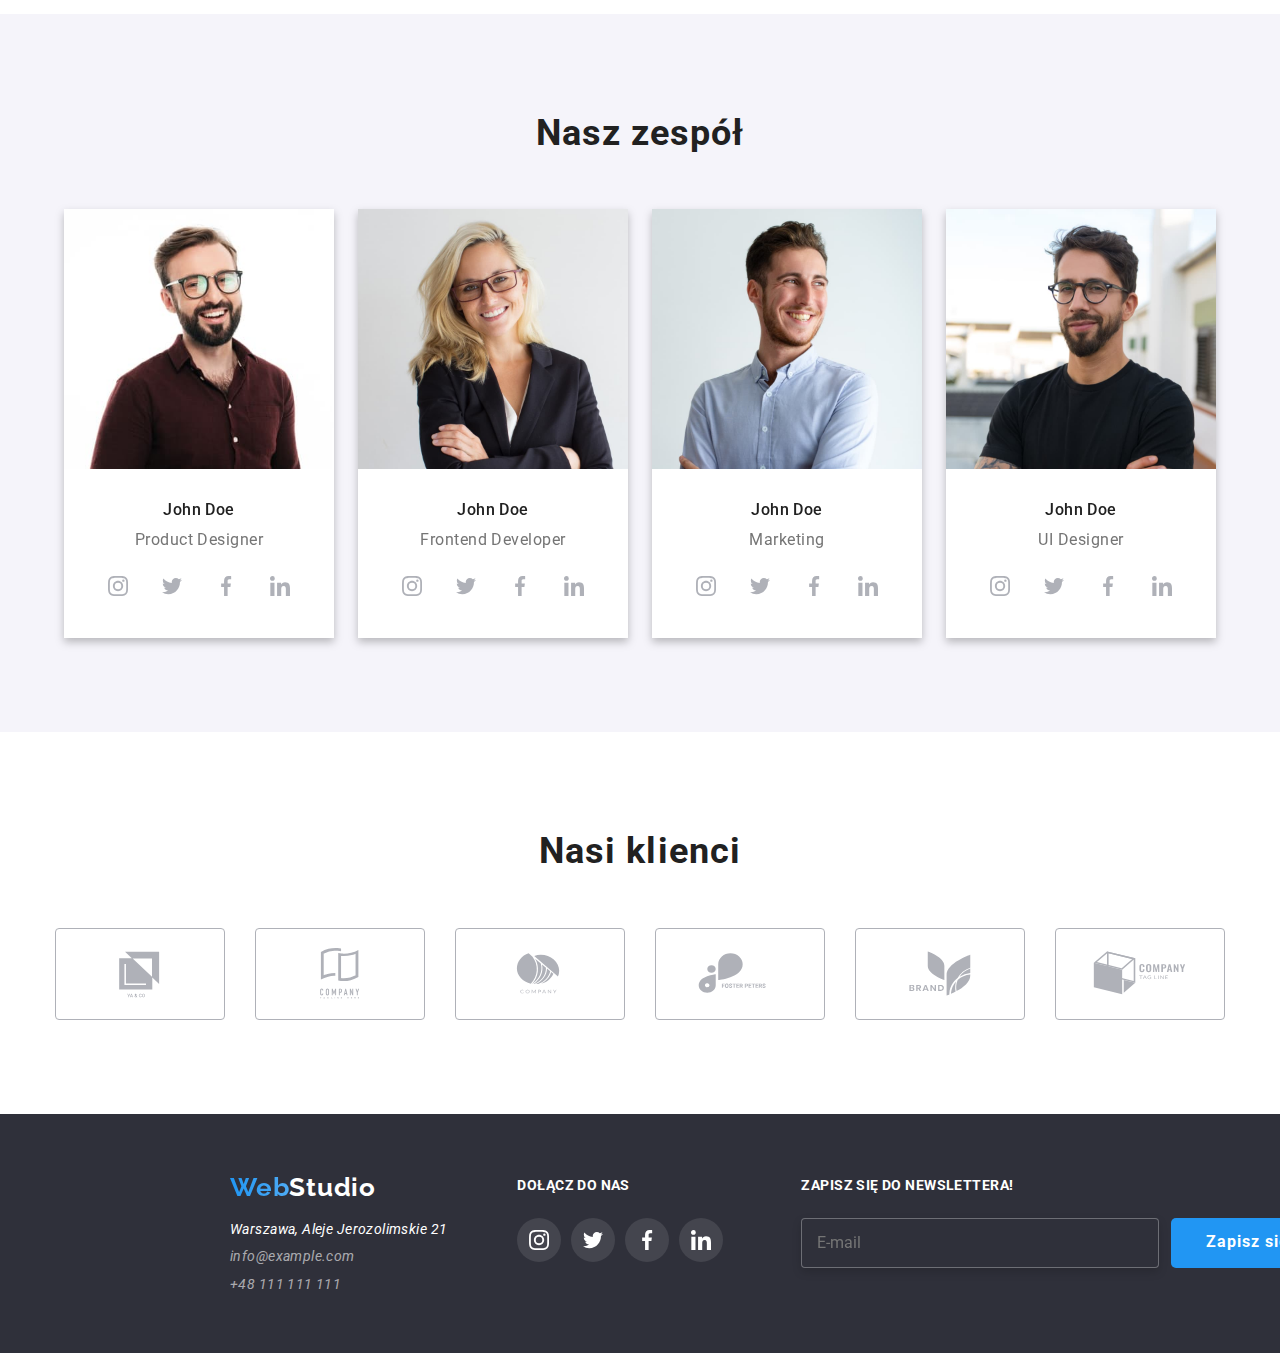
==== commit c273a77c: "5" ====
--- a/index.html
+++ b/index.html
@@ -30,9 +30,9 @@
                 <a href="index.html" class="subpages link active">Agencja</a>
               </li>
               <li class="address-list-li">
-                <a href="portfolio.html" class="subpages link ">Portfolio</a>
+                <a href="portfolio.html" class="subpages link active-choose">Portfolio</a>
               </li>
-              <li class="address-list-li"><a href="#kontakt" class="subpages link">Kontakt</a></li>
+              <li class="address-list-li"><a href="#kontakt" class="subpages link active-choose">Kontakt</a></li>
             </ul>
           </nav>
 
@@ -357,7 +357,7 @@
     <footer class="footer">
       <div class="container">
         <ul class="list footer-flex">
-        <li><a href="index.html" class="logo"><span class="logo-blue">Web</span><span class="logo-white">Studio</span></a>
+        <li><a href="index.html" class="logo"><span class="logo-blue grad-move">Web</span><span class="logo-white">Studio</span></a>
         <address class="address">
           <ul class="address-list-footer list">
             <li class="footer-list-li">
@@ -450,8 +450,7 @@
           <label for="comments" class="modal-set-last">
             Komentarz
             <span class="modal-textarea">
-              <textarea placeholder="Wprowadź tekst" name="comments" rows="5" class="modal-form-textarea" >
-              </textarea></span></label>
+              <textarea placeholder="Wprowadź tekst" name="comments" rows="5" class="modal-form-textarea" ></textarea></span></label>
             <span class="modal-form-policy">
               <input type="checkbox" name="user-policy" class="policy-check visually-hiden" id="user-policy"/>
               <label for="user-policy" class="policy-text">
--- a/css/styles.css
+++ b/css/styles.css
@@ -11,6 +11,7 @@
   --header-border: #ECECEC;
   --svg-color:#afb1b8;
   --gradient:rgba(47, 48, 58, 0.4);
+  --title-gradient:linear-gradient(90deg, #2196f3, #ffffff);
 
 }
 
@@ -231,8 +232,28 @@
   height: 24px;
   margin-left: 24px;
 }
-
-
+.grad-move{
+  background-image: var(--title-gradient);
+  background-clip: text;
+  color: transparent;
+  /* display: inline-block; */
+  background-size: 500%;
+  transition: background-position 1s;
+  animation: bg-animation 10s infinite;
+}
+@keyframes bg-animation {
+  0% {
+    background-position: left
+  }
+
+  50% {
+    background-position: right
+  }
+
+  100% {
+    background-position: left
+  }
+}
 /* =============================================== BUTTONS ================================================== */
 .btn-primary,
 .submit-btn,
@@ -494,7 +515,26 @@
   border-bottom: 4px solid var(--blue);
   border-radius: 2px;
   transform: translateY(35px);
-}
+  
+}
+
+.active-choose::after {
+  content: "";
+  display: block;
+  border-bottom: 4px solid transparent;
+  border-radius: 2px;
+  transform:scaleX(0) translateY(35px);
+  transform-origin: right;
+  transition: transform 150ms ease-in;
+}
+
+.active-choose:hover::after {
+  content: "";
+  display: block;
+  border-bottom: 4px solid var(--blue);
+  border-radius: 2px;
+  transform: scaleX(1) translateY(35px);
+  transform-origin: left;}
 
 /* ============================================== PORTFOLIO =================================================== */
 .portfolio-title {
@@ -689,7 +729,7 @@
   border: 1px solid rgba(33, 33, 33, 0.2);
   border-radius: 4px;
   transition: border-color 250ms cubic-bezier(0.4, 0, 0.2, 1);
-  padding: 16px 12px;
+  padding: 12px 16px;
   color: var(--black);
 }
 .modal-form-textarea:placeholder-shown {
@@ -749,7 +789,7 @@
  }
 
  .policy-check:checked + .policy-text::before{
-  background-image: url("data:image/svg+xml;charset=utf8,%3Csvg width='16' height='16' viewBox='0 0 16 16' fill='none' xmlns='http://www.w3.org/2000/svg'%3E%3Crect width='16' height='15' rx='2' fill='%232196F3'/%3E%3Cpath d='M3.95703 7.75166L3.88825 7.68604L3.81923 7.75141L2.93123 8.59258L2.85486 8.66492L2.93097 8.73753L6.42671 12.0724L6.49574 12.1382L6.56476 12.0724L14.069 4.91352L14.1449 4.84116L14.069 4.76881L13.1873 3.92764L13.1183 3.86183L13.0493 3.92761L6.49577 10.1735L3.95703 7.75166Z' fill='white' stroke='white' stroke-width='0.2'/%3E%3C/svg%3E");
+  background-image: url("data:image/svg+xml;charset=utf8,%3Csvg width='16' height='16' viewBox='0 0 16 16' fill='none' xmlns='http://www.w3.org/2000/svg'%3E%3Crect width='16' height='16' rx='2' fill='%232196F3'/%3E%3Cpath d='M3.95703 7.75166L3.88825 7.68604L3.81923 7.75141L2.93123 8.59258L2.85486 8.66492L2.93097 8.73753L6.42671 12.0724L6.49574 12.1382L6.56476 12.0724L14.069 4.91352L14.1449 4.84116L14.069 4.76881L13.1873 3.92764L13.1183 3.86183L13.0493 3.92761L6.49577 10.1735L3.95703 7.75166Z' fill='white' stroke='white' stroke-width='0.2'/%3E%3C/svg%3E");
   opacity: 1;
  }
 
